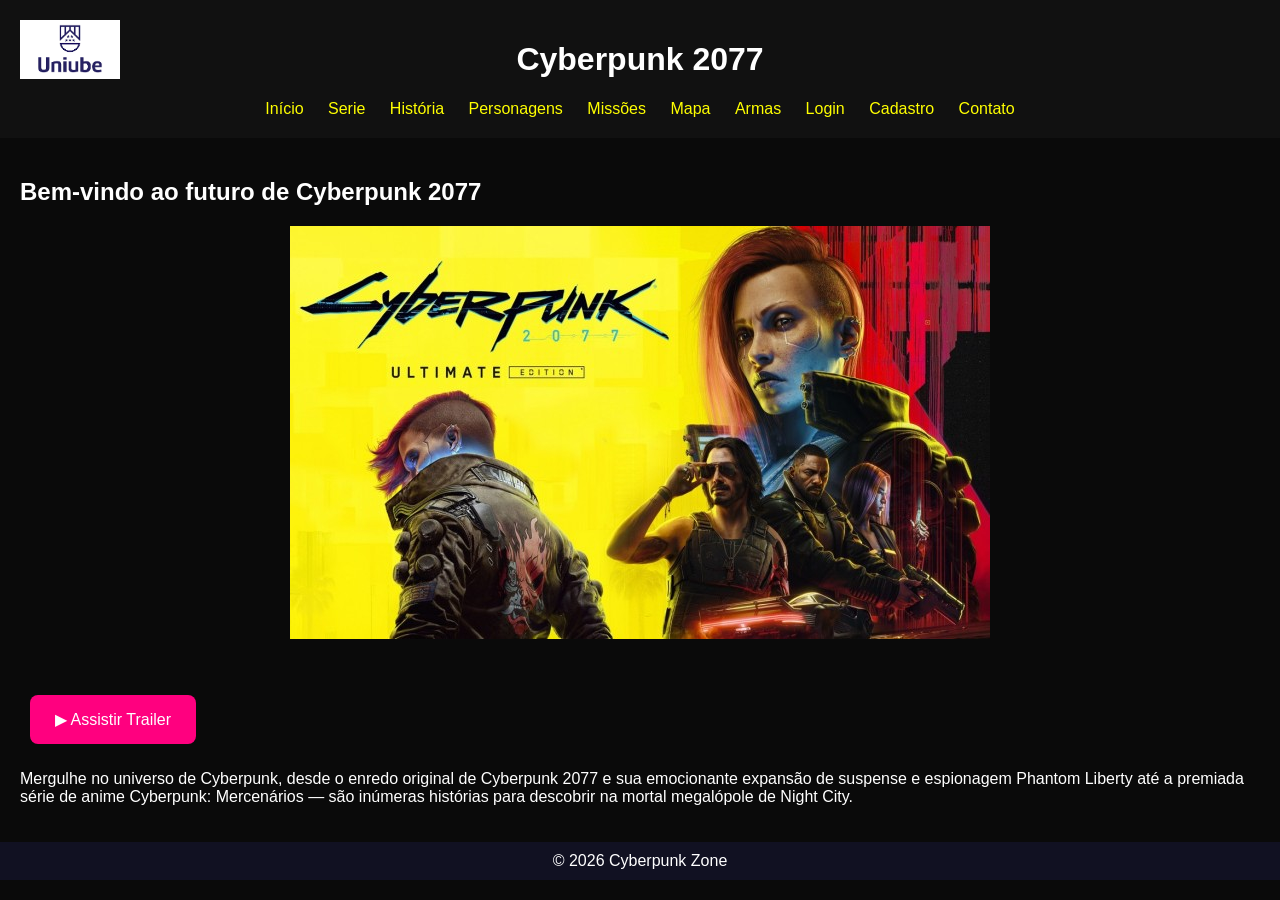
==== index.html @ 1492cac8 "Add files via upload" ====
<!DOCTYPE html>
<html lang="pt-br">
<head>
<meta charset="UTF-8">
<title>Cyberpunk 2077</title>
<link rel="stylesheet" href="css/style.css">
</head>
<body>
<header>

    <a href="https://uniube.br/"  target="_blank" class="logo">
    <img src="imagens/uniube.jpg" alt="Logo da uniube">
</a>

<h1> Cyberpunk 2077</h1>
<nav>
<a href="index.html">Início</a>
<a href="serie.html">Serie</a>
<a href="historia.html">História</a>
<a href="personagens.html">Personagens</a>
<a href="missões.html">Missões</a>
<a href="cidade.html">Mapa</a>
<a href="armas.html">Armas</a>
<a href="login.html">Login</a>
<a href="cadastro.html">Cadastro</a>
<a href="contato.html">Contato</a>
</nav>
</header>
<main>
<h2>Bem-vindo ao futuro de Cyberpunk 2077</h2>
<img src="imagens\capa.jpg" alt="baner do jogo"><br><br>
<a class="botao" href="https://www.youtube.com/watch?v=O1sKecOsWnk" target="_blank">
      ▶ Assistir Trailer
    </a>

<p>Mergulhe no universo de Cyberpunk, desde o enredo original de Cyberpunk 2077 e sua emocionante expansão de suspense e espionagem Phantom Liberty até a premiada série de anime Cyberpunk: Mercenários — são inúmeras histórias para descobrir na mortal megalópole de Night City.</p>
</main>
<footer>© 2026 Cyberpunk Zone</footer>
</body>
</html>
---- css/style.css ----
header {
    position: relative;
}

.logo {
    position: absolute;
    top: 10px;
    left: 10px;
}

.logo img {
    width: 100px; /* ajuste como quiser */
}

body {
    font-family: Arial, sans-serif;
    margin: 0;
    background: #0a0a0f;
    color: #e0e0e0;
}
header {
    background: #111122;
    padding: 15px;
    text-align: center;
}
a {
    margin: 10px;
    color: #e5ff00;
    text-decoration: none;
}
a:hover { color: #FF0000; }
main { padding: 20px; }
footer {
    background: #111122;
    text-align: center;
    padding: 10px;
}
img { display: block;
  margin: 0 auto;  }
table, th, td { border: 1px solid #e5ff00; border-collapse: collapse; padding: 8px; }

.personagens {
  padding: 40px;
  text-align: center;
}

.lista-personagens {
  display: flex;
  justify-content: center;
  gap: 20px;
  flex-wrap: wrap;
}

.card {
  background-color: #111;
  border-radius: 10px;
  width: 250px;
  padding: 15px;
  color: white;
  box-shadow: 0 0 10px rgba(0,0,0,0.5);
}

.card img {
  width: 100%;
  border-radius: 10px;
}

.card h3 {
  margin-top: 10px;
  color: yellow;
}

body {
  margin: 0;
  font-family: Arial, sans-serif;
  background-color: #0a0a0a;
  color: white;
}

header {
  background-color: #111;
  text-align: center;
  padding: 20px;
}

nav a {
  color: yellow;
  text-decoration: none;
}

.conteudo {
  padding: 40px;
  text-align: center;
}

.conteudo img {
  display: block;
  margin: 0 auto;
}

.botao {
  display: inline-block;
  background-color: #ff007f;
  color: white;
  padding: 15px 25px;
  text-decoration: none;
  border-radius: 8px;
  margin-top: 20px;
  transition: 0.3s;
}

.botao:hover {
  background-color: #ff4da6;
}


.mapa ol {
    list-style-type: decimal;
    padding-left: 20px;
}

.mapa li {
    margin-bottom: 30px;
}

.mapa img {
    width: 60%;
    display: block;
    margin: 10px auto;
    border-radius: 10px;
    border: 2px solid #e5ff00;
}

.armas table {
    width: 100%;
    margin-top: 20px;
}

.armas th {
    background-color: #111122;
    color: #e5ff00;
}

.armas td {
    background-color: #0a0a0f;
}
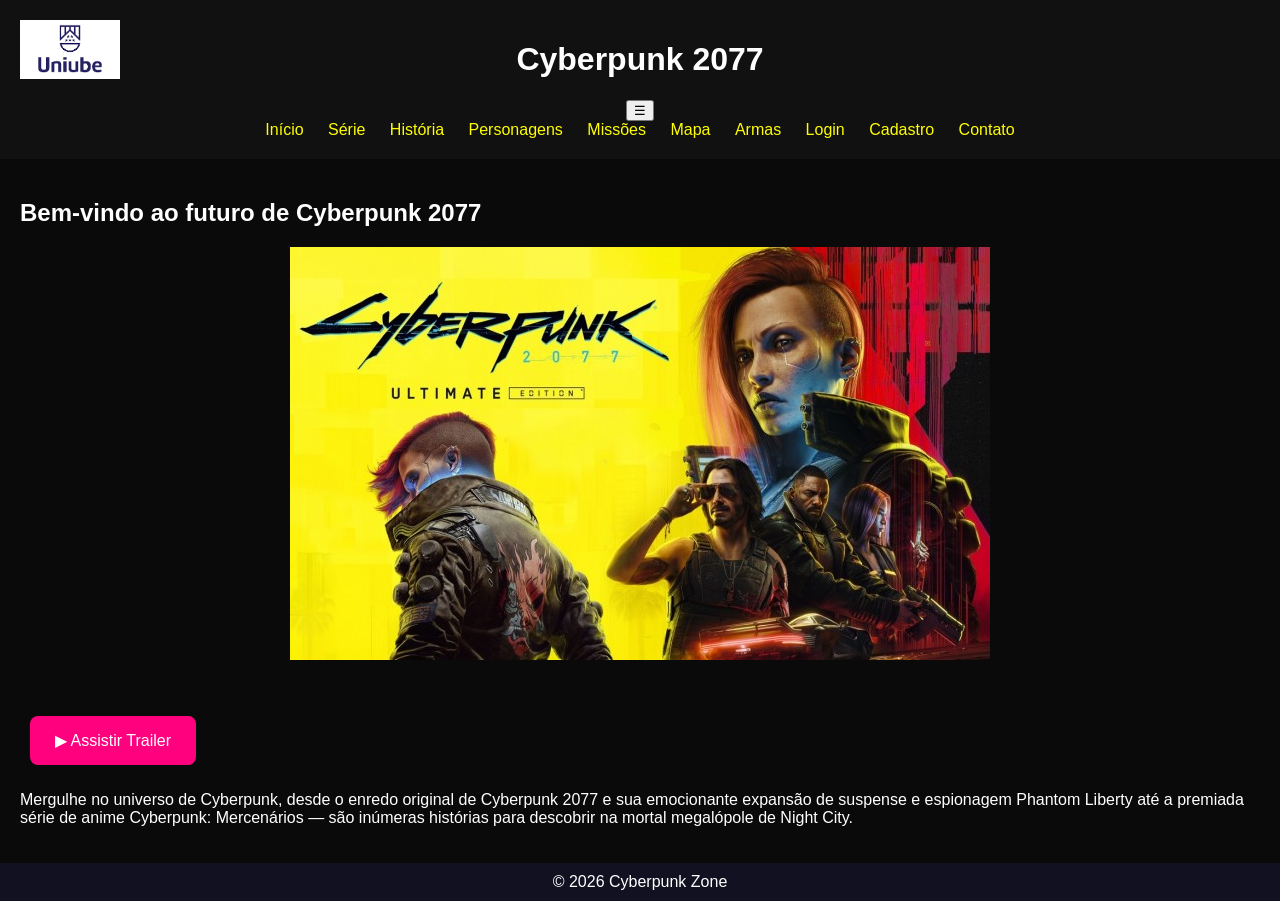
==== commit c072b663: "Add files via upload" ====
--- a/index.html
+++ b/index.html
@@ -8,27 +8,38 @@
 <title>Cyberpunk 2077</title>
 <link rel="stylesheet" href="css/style.css">
 </head>
+
+
 <body>
 <header>
 
-    <a href="https://uniube.br/"  target="_blank" class="logo">
-    <img src="imagens/uniube.jpg" alt="Logo da uniube">
-</a>
+    <a href="https://uniube.br/" target="_blank" class="logo">
+        <img src="imagens/uniube.jpg" alt="Logo da Uniube">
+    </a>
 
-<h1> Cyberpunk 2077</h1>
-<nav>
-<a href="index.html">Início</a>
-<a href="serie.html">Serie</a>
-<a href="historia.html">História</a>
-<a href="personagens.html">Personagens</a>
-<a href="missões.html">Missões</a>
-<a href="cidade.html">Mapa</a>
-<a href="armas.html">Armas</a>
-<a href="login.html">Login</a>
-<a href="cadastro.html">Cadastro</a>
-<a href="contato.html">Contato</a>
-</nav>
+    <h1>Cyberpunk 2077</h1>
+
+    <button class="menu-toggle" aria-label="Abrir Menu">
+        ☰
+    </button>
+
+    <nav class="menu fechado">
+
+        <a href="index.html">Início</a>
+        <a href="serie.html">Série</a>
+        <a href="historia.html">História</a>
+        <a href="personagens.html">Personagens</a>
+        <a href="missoes.html">Missões</a>
+        <a href="cidade.html">Mapa</a>
+        <a href="armas.html">Armas</a>
+        <a href="login.html">Login</a>
+        <a href="cadastro.html">Cadastro</a>
+        <a href="contato.html">Contato</a>
+
+    </nav>
+
 </header>
+
 <main>
 <h2>Bem-vindo ao futuro de Cyberpunk 2077</h2>
 <img src="imagens\capa.jpg" alt="baner do jogo"><br><br>
@@ -39,5 +50,6 @@
 <p>Mergulhe no universo de Cyberpunk, desde o enredo original de Cyberpunk 2077 e sua emocionante expansão de suspense e espionagem Phantom Liberty até a premiada série de anime Cyberpunk: Mercenários — são inúmeras histórias para descobrir na mortal megalópole de Night City.</p>
 </main>
 <footer>© 2026 Cyberpunk Zone</footer>
+<script src="js/script.js"></script>
 </body>
 </html>
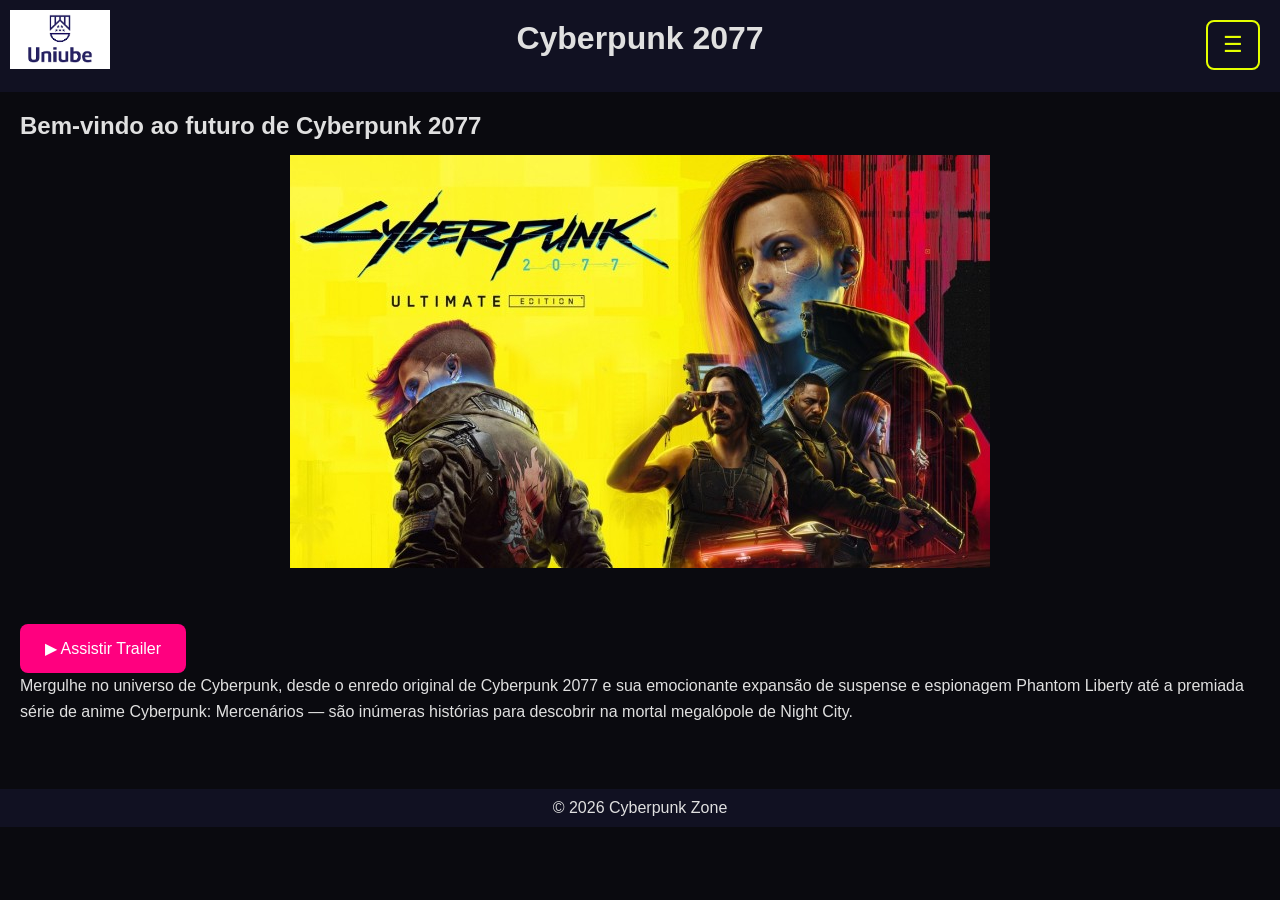
==== commit 8b9b3ad3: "Integrate Google Analytics into index.html Added Google Analytics tracking code to the header." ====
--- a/index.html
+++ b/index.html
@@ -7,6 +7,20 @@
 <meta charset="UTF-8">
 <title>Cyberpunk 2077</title>
 <link rel="stylesheet" href="css/style.css">
+       <!-- Google Analytics -->
+<script async src="https://www.googletagmanager.com/gtag/js?id=G-XXXXXXXXXX"></script>
+
+<script>
+window.dataLayer = window.dataLayer || [];
+
+function gtag(){
+  dataLayer.push(arguments);
+}
+
+gtag('js', new Date());
+
+gtag('config', '533234408');
+</script>
 </head>
 
 
@@ -37,7 +51,6 @@
         <a href="contato.html">Contato</a>
 
     </nav>
-
 </header>
 
 <main>
@@ -52,4 +65,4 @@
 <footer>© 2026 Cyberpunk Zone</footer>
 <script src="js/script.js"></script>
 </body>
-</html>+</html>
--- a/css/style.css
+++ b/css/style.css
@@ -1,146 +1,337 @@
-header {
-    position: relative;
-}
-
-.logo {
+/* VARIÁVEIS CSS */
+
+:root{
+    --cor-fundo: #0a0a0f;
+    --cor-header: #111122;
+    --cor-destaque: #e5ff00;
+    --cor-texto: #e0e0e0;
+    --cor-card: #111;
+    --cor-botao: #ff007f;
+    --cor-botao-hover: #ff4da6;
+    --fonte-principal: Arial, sans-serif;
+}
+
+/* CONFIGURAÇÕES GERAIS */
+
+*{
+    margin:0;
+    padding:0;
+    box-sizing:border-box;
+}
+
+body{
+    font-family: var(--fonte-principal);
+    background: var(--cor-fundo);
+    color: var(--cor-texto);
+}
+
+/* HEADER */
+
+header{
+    background: var(--cor-header);
+    text-align:center;
+    padding:20px;
+    position:relative;
+}
+
+.logo{
+    position:absolute;
+    top:10px;
+    left:10px;
+}
+
+.logo img{
+    width:100px;
+}
+
+/* MENU */
+
+nav{
+    margin-top:15px;
+}
+
+nav a{
+    color: var(--cor-destaque);
+    text-decoration:none;
+    margin:10px;
+    font-weight:bold;
+    transition:0.3s;
+}
+
+nav a:hover{
+    color:#ff0000;
+}
+
+/* BOTÃO HAMBURGER */
+
+.menu-toggle{
     position: absolute;
-    top: 10px;
-    left: 10px;
-}
-
-.logo img {
-    width: 100px; /* ajuste como quiser */
-}
-
-body {
-    font-family: Arial, sans-serif;
-    margin: 0;
-    background: #0a0a0f;
-    color: #e0e0e0;
-}
-header {
-    background: #111122;
-    padding: 15px;
-    text-align: center;
-}
-a {
-    margin: 10px;
-    color: #e5ff00;
-    text-decoration: none;
-}
-a:hover { color: #FF0000; }
-main { padding: 20px; }
-footer {
-    background: #111122;
-    text-align: center;
-    padding: 10px;
-}
-img { display: block;
-  margin: 0 auto;  }
-table, th, td { border: 1px solid #e5ff00; border-collapse: collapse; padding: 8px; }
-
-.personagens {
-  padding: 40px;
-  text-align: center;
-}
-
-.lista-personagens {
-  display: flex;
-  justify-content: center;
-  gap: 20px;
-  flex-wrap: wrap;
-}
-
-.card {
-  background-color: #111;
-  border-radius: 10px;
-  width: 250px;
-  padding: 15px;
-  color: white;
-  box-shadow: 0 0 10px rgba(0,0,0,0.5);
-}
-
-.card img {
-  width: 100%;
-  border-radius: 10px;
-}
-
-.card h3 {
-  margin-top: 10px;
-  color: yellow;
-}
-
-body {
-  margin: 0;
-  font-family: Arial, sans-serif;
-  background-color: #0a0a0a;
-  color: white;
-}
-
-header {
-  background-color: #111;
-  text-align: center;
-  padding: 20px;
-}
-
-nav a {
-  color: yellow;
-  text-decoration: none;
-}
-
-.conteudo {
-  padding: 40px;
-  text-align: center;
-}
-
-.conteudo img {
-  display: block;
-  margin: 0 auto;
-}
-
-.botao {
-  display: inline-block;
-  background-color: #ff007f;
-  color: white;
-  padding: 15px 25px;
-  text-decoration: none;
-  border-radius: 8px;
-  margin-top: 20px;
-  transition: 0.3s;
-}
-
-.botao:hover {
-  background-color: #ff4da6;
-}
-
-
-.mapa ol {
-    list-style-type: decimal;
-    padding-left: 20px;
-}
-
-.mapa li {
-    margin-bottom: 30px;
-}
-
-.mapa img {
-    width: 60%;
-    display: block;
-    margin: 10px auto;
-    border-radius: 10px;
-    border: 2px solid #e5ff00;
-}
-
-.armas table {
-    width: 100%;
-    margin-top: 20px;
-}
-
-.armas th {
-    background-color: #111122;
-    color: #e5ff00;
-}
-
-.armas td {
-    background-color: #0a0a0f;
-}+    top: 20px;
+    right: 20px;
+
+    background: none;
+    border: 2px solid var(--cor-destaque);
+    color: var(--cor-destaque);
+
+    padding: 10px 15px;
+    border-radius: 8px;
+    cursor: pointer;
+
+    font-size: 22px;
+    transition: 0.3s;
+}
+
+.menu-toggle:hover{
+    background:var(--cor-destaque);
+    color:black;
+}
+
+.menu{
+    display:flex;
+    justify-content:center;
+    flex-wrap:wrap;
+    gap:10px;
+    max-height:500px;
+    overflow:hidden;
+    transition:max-height 0.4s ease;
+}
+
+.menu.fechado{
+    max-height:0;
+}
+
+/* MAIN */
+
+main{
+    padding:20px;
+}
+
+h1,h2,h3{
+    margin-bottom:15px;
+}
+
+p{
+    line-height:1.6;
+    margin-bottom:15px;
+}
+
+/* IMAGENS */
+
+img{
+    display:block;
+    margin:0 auto;
+    max-width:100%;
+}
+
+/* BOTÃO */
+
+.botao{
+    display:inline-block;
+    background-color:var(--cor-botao);
+    color:white;
+    padding:15px 25px;
+    text-decoration:none;
+    border-radius:8px;
+    margin-top:20px;
+    transition:0.3s;
+    animation: brilho 2s infinite;
+}
+
+.botao:hover{
+    background-color:var(--cor-botao-hover);
+}
+
+/* ANIMAÇÃO CSS3 */
+
+@keyframes brilho{
+
+    0%{
+        transform:scale(1);
+    }
+
+    50%{
+        transform:scale(1.05);
+    }
+
+    100%{
+        transform:scale(1);
+    }
+}
+
+/* PERSONAGENS */
+
+.personagens{
+    padding:40px;
+    text-align:center;
+}
+
+.lista-personagens{
+    display:flex;
+    justify-content:center;
+    gap:20px;
+    flex-wrap:wrap;
+}
+
+.card{
+    background-color:var(--cor-card);
+    border-radius:10px;
+    width:250px;
+    padding:15px;
+    color:white;
+    box-shadow:0 0 10px rgba(0,0,0,0.5);
+}
+
+.card img{
+    width:100%;
+    border-radius:10px;
+}
+
+.card h3{
+    color:var(--cor-destaque);
+    margin-top:10px;
+}
+
+/* MAPA */
+
+.mapa ol{
+    padding-left:20px;
+}
+
+.mapa li{
+    margin-bottom:30px;
+}
+
+.mapa img{
+    width:60%;
+    border-radius:10px;
+    border:2px solid var(--cor-destaque);
+}
+
+/* TABELAS */
+
+table{
+    width:100%;
+}
+
+table,
+th,
+td{
+    border:1px solid var(--cor-destaque);
+    border-collapse:collapse;
+    padding:8px;
+}
+
+.armas th{
+    background-color:var(--cor-header);
+    color:var(--cor-destaque);
+}
+
+.armas td{
+    background-color:var(--cor-fundo);
+}
+
+/* CONTEÚDO SÉRIE */
+
+.conteudo{
+    padding:40px;
+    text-align:center;
+}
+
+/*FORMULÁRIOS*/
+
+form{
+    max-width:500px;
+    margin:auto;
+}
+
+input,
+textarea,
+select{
+    width:100%;
+    padding:10px;
+    margin-top:5px;
+    border:none;
+    border-radius:5px;
+}
+
+button{
+    background:var(--cor-botao);
+    color:white;
+    border:none;
+    padding:12px 20px;
+    border-radius:5px;
+    cursor:pointer;
+}
+
+button:hover{
+    background:var(--cor-botao-hover);
+}
+
+/* FOOTER */
+
+footer{
+    background:var(--cor-header);
+    text-align:center;
+    padding:10px;
+    margin-top:30px;
+}
+
+/* RESPONSIVIDADE */
+
+@media (max-width:768px){
+
+    .logo img{
+        width:70px;
+    }
+
+    .menu-toggle{
+        display:block;
+        margin:auto;
+    }
+
+    nav{
+        display:none;
+        flex-direction:column;
+        gap:10px;
+        margin-top:15px;
+    }
+
+    nav.ativo{
+        display:flex;
+    }
+
+    nav a{
+        margin:5px 0;
+    }
+
+    .lista-personagens{
+        flex-direction:column;
+        align-items:center;
+    }
+
+    .card{
+        width:90%;
+    }
+
+    .mapa img{
+        width:100%;
+    }
+
+    table{
+        font-size:12px;
+    }
+
+    .conteudo{
+        padding:20px;
+    }
+
+    .botao{
+        padding:12px 20px;
+        font-size:14px;
+    }
+
+    .menu{
+    flex-direction:column;
+    align-items:center;
+}
+}
